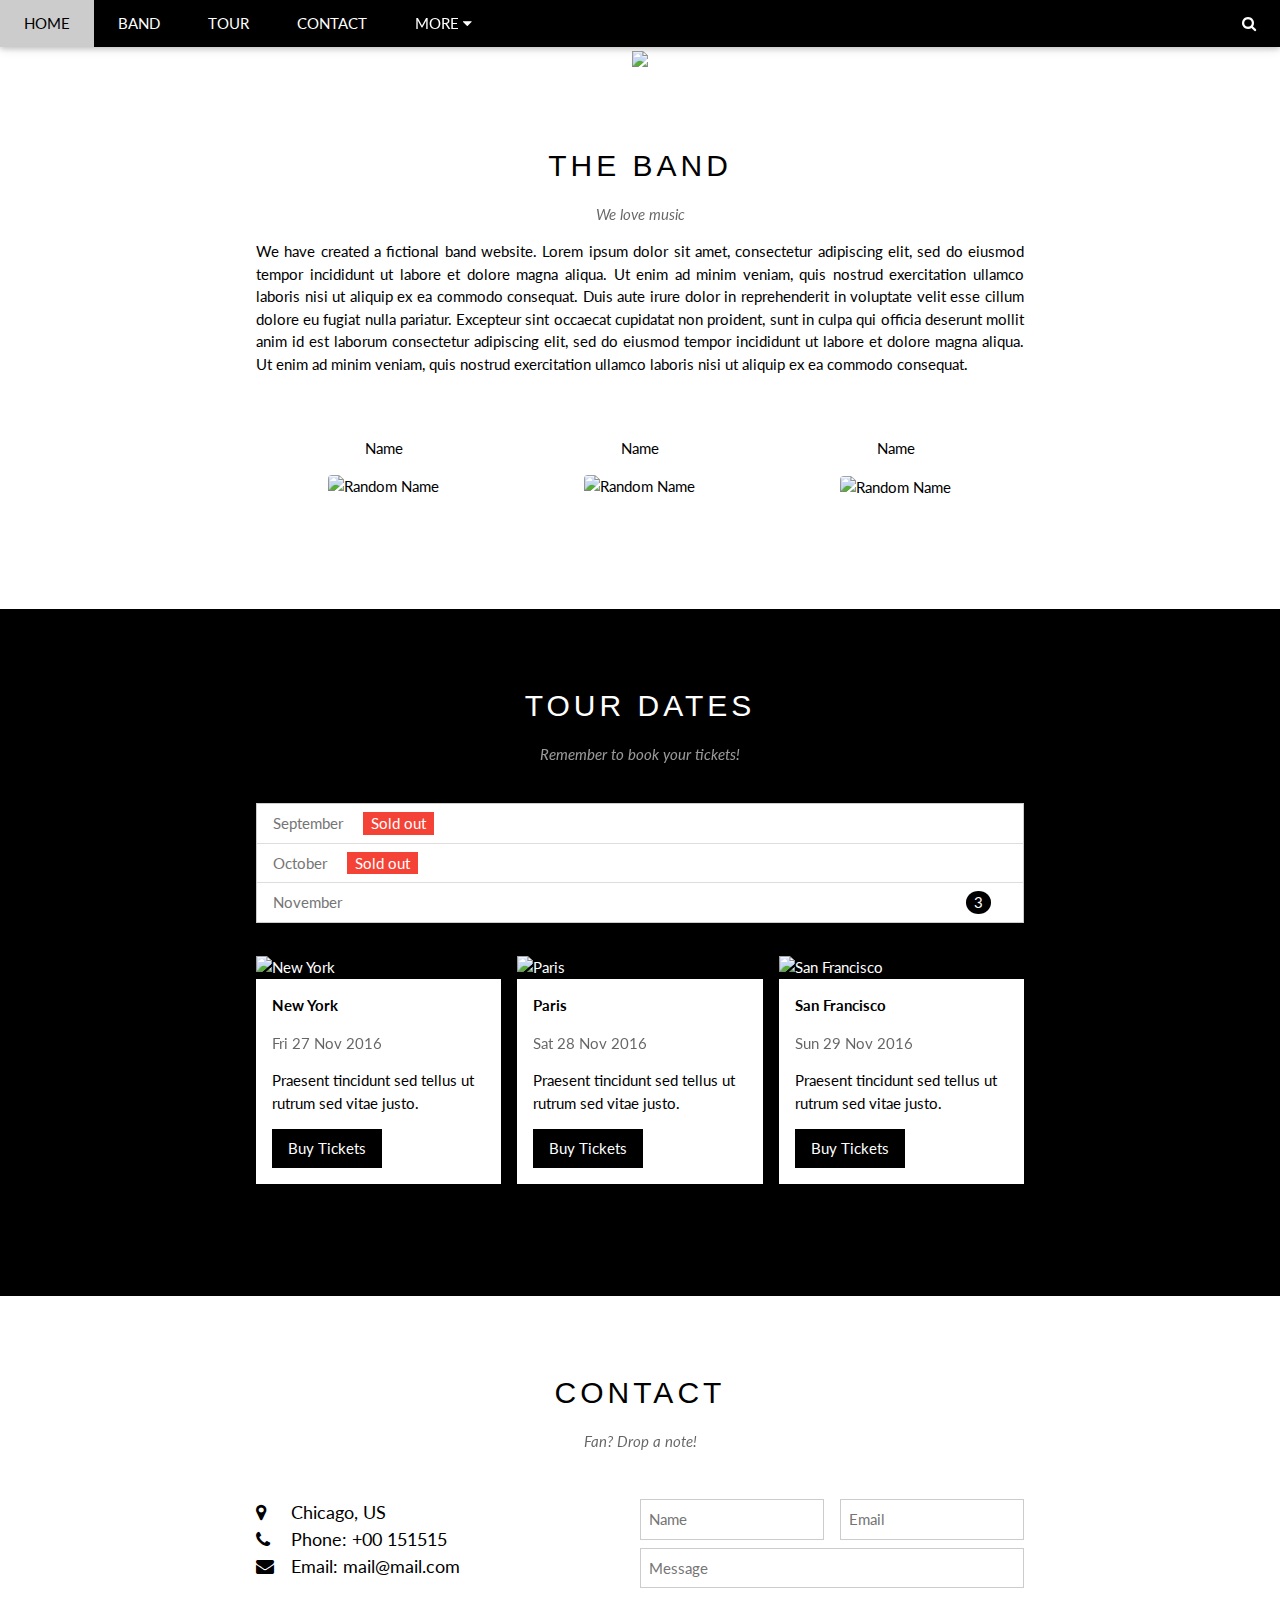
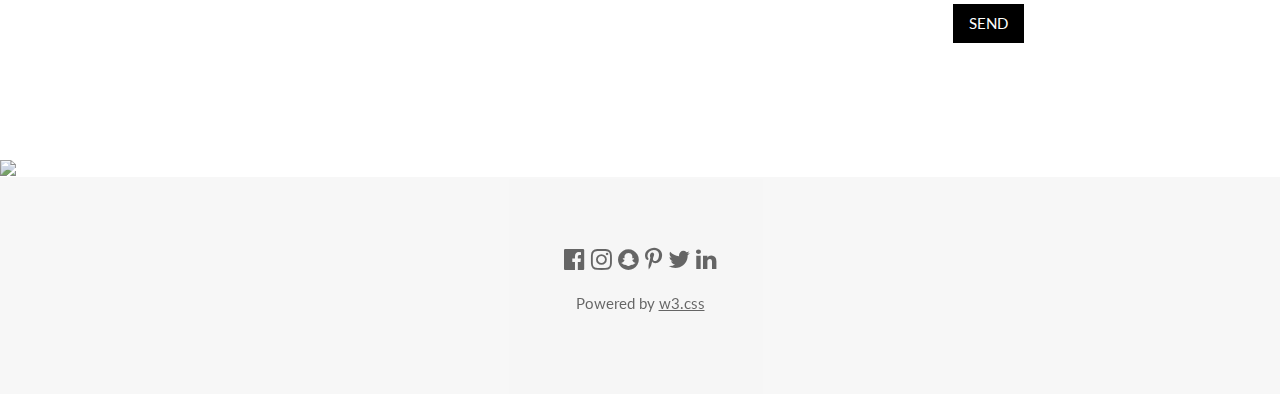
==== index.html @ 7e90edae "Create index.html" ====
<!DOCTYPE html>
<html lang="en">
<head>
<title>W3.CSS Template</title>
<meta charset="UTF-8">
<meta name="viewport" content="width=device-width, initial-scale=1">
<link rel="stylesheet" href="https://www.w3schools.com/w3css/4/w3.css">
<link rel="stylesheet" href="https://fonts.googleapis.com/css?family=Lato">
<link rel="stylesheet" href="https://cdnjs.cloudflare.com/ajax/libs/font-awesome/4.7.0/css/font-awesome.min.css">
<style>
body {font-family: "Lato", sans-serif}
.mySlides {display: none}
</style>
</head>
<body>

<!-- Navbar -->
<div class="w3-top">
  <div class="w3-bar w3-black w3-card">
    <a class="w3-bar-item w3-button w3-padding-large w3-hide-medium w3-hide-large w3-right" href="javascript:void(0)" onclick="myFunction()" title="Toggle Navigation Menu"><i class="fa fa-bars"></i></a>
    <a href="#" class="w3-bar-item w3-button w3-padding-large">HOME</a>
    <a href="#band" class="w3-bar-item w3-button w3-padding-large w3-hide-small">BAND</a>
    <a href="#tour" class="w3-bar-item w3-button w3-padding-large w3-hide-small">TOUR</a>
    <a href="#contact" class="w3-bar-item w3-button w3-padding-large w3-hide-small">CONTACT</a>
    <div class="w3-dropdown-hover w3-hide-small">
      <button class="w3-padding-large w3-button" title="More">MORE <i class="fa fa-caret-down"></i></button>     
      <div class="w3-dropdown-content w3-bar-block w3-card-4">
        <a href="#" class="w3-bar-item w3-button">Merchandise</a>
        <a href="#" class="w3-bar-item w3-button">Extras</a>
        <a href="#" class="w3-bar-item w3-button">Media</a>
      </div>
    </div>
    <a href="javascript:void(0)" class="w3-padding-large w3-hover-red w3-hide-small w3-right"><i class="fa fa-search"></i></a>
  </div>
</div>

<!-- Navbar on small screens (remove the onclick attribute if you want the navbar to always show on top of the content when clicking on the links) -->
<div id="navDemo" class="w3-bar-block w3-black w3-hide w3-hide-large w3-hide-medium w3-top" style="margin-top:46px">
  <a href="#band" class="w3-bar-item w3-button w3-padding-large" onclick="myFunction()">BAND</a>
  <a href="#tour" class="w3-bar-item w3-button w3-padding-large" onclick="myFunction()">TOUR</a>
  <a href="#contact" class="w3-bar-item w3-button w3-padding-large" onclick="myFunction()">CONTACT</a>
  <a href="#" class="w3-bar-item w3-button w3-padding-large" onclick="myFunction()">MERCH</a>
</div>

<!-- Page content -->
<div class="w3-content" style="max-width:2000px;margin-top:46px">

  <!-- Automatic Slideshow Images -->
  <div class="mySlides w3-display-container w3-center">
    <img src="/w3images/la.jpg" style="width:100%">
    <div class="w3-display-bottommiddle w3-container w3-text-white w3-padding-32 w3-hide-small">
      <h3>Los Angeles</h3>
      <p><b>We had the best time playing at Venice Beach!</b></p>   
    </div>
  </div>
  <div class="mySlides w3-display-container w3-center">
    <img src="/w3images/ny.jpg" style="width:100%">
    <div class="w3-display-bottommiddle w3-container w3-text-white w3-padding-32 w3-hide-small">
      <h3>New York</h3>
      <p><b>The atmosphere in New York is lorem ipsum.</b></p>    
    </div>
  </div>
  <div class="mySlides w3-display-container w3-center">
    <img src="/w3images/chicago.jpg" style="width:100%">
    <div class="w3-display-bottommiddle w3-container w3-text-white w3-padding-32 w3-hide-small">
      <h3>Chicago</h3>
      <p><b>Thank you, Chicago - A night we won't forget.</b></p>    
    </div>
  </div>

  <!-- The Band Section -->
  <div class="w3-container w3-content w3-center w3-padding-64" style="max-width:800px" id="band">
    <h2 class="w3-wide">THE BAND</h2>
    <p class="w3-opacity"><i>We love music</i></p>
    <p class="w3-justify">We have created a fictional band website. Lorem ipsum dolor sit amet, consectetur adipiscing elit, sed do eiusmod tempor incididunt ut labore et dolore magna aliqua. Ut enim ad minim veniam, quis nostrud exercitation ullamco laboris nisi ut aliquip
      ex ea commodo consequat. Duis aute irure dolor in reprehenderit in voluptate velit esse cillum dolore eu fugiat nulla pariatur. Excepteur sint occaecat cupidatat non proident, sunt in culpa qui officia deserunt mollit anim id est laborum consectetur
      adipiscing elit, sed do eiusmod tempor incididunt ut labore et dolore magna aliqua. Ut enim ad minim veniam, quis nostrud exercitation ullamco laboris nisi ut aliquip ex ea commodo consequat.</p>
    <div class="w3-row w3-padding-32">
      <div class="w3-third">
        <p>Name</p>
        <img src="/w3images/bandmember.jpg" class="w3-round w3-margin-bottom" alt="Random Name" style="width:60%">
      </div>
      <div class="w3-third">
        <p>Name</p>
        <img src="/w3images/bandmember.jpg" class="w3-round w3-margin-bottom" alt="Random Name" style="width:60%">
      </div>
      <div class="w3-third">
        <p>Name</p>
        <img src="/w3images/bandmember.jpg" class="w3-round" alt="Random Name" style="width:60%">
      </div>
    </div>
  </div>

  <!-- The Tour Section -->
  <div class="w3-black" id="tour">
    <div class="w3-container w3-content w3-padding-64" style="max-width:800px">
      <h2 class="w3-wide w3-center">TOUR DATES</h2>
      <p class="w3-opacity w3-center"><i>Remember to book your tickets!</i></p><br>

      <ul class="w3-ul w3-border w3-white w3-text-grey">
        <li class="w3-padding">September <span class="w3-tag w3-red w3-margin-left">Sold out</span></li>
        <li class="w3-padding">October <span class="w3-tag w3-red w3-margin-left">Sold out</span></li>
        <li class="w3-padding">November <span class="w3-badge w3-right w3-margin-right">3</span></li>
      </ul>

      <div class="w3-row-padding w3-padding-32" style="margin:0 -16px">
        <div class="w3-third w3-margin-bottom">
          <img src="/w3images/newyork.jpg" alt="New York" style="width:100%" class="w3-hover-opacity">
          <div class="w3-container w3-white">
            <p><b>New York</b></p>
            <p class="w3-opacity">Fri 27 Nov 2016</p>
            <p>Praesent tincidunt sed tellus ut rutrum sed vitae justo.</p>
            <button class="w3-button w3-black w3-margin-bottom" onclick="document.getElementById('ticketModal').style.display='block'">Buy Tickets</button>
          </div>
        </div>
        <div class="w3-third w3-margin-bottom">
          <img src="/w3images/paris.jpg" alt="Paris" style="width:100%" class="w3-hover-opacity">
          <div class="w3-container w3-white">
            <p><b>Paris</b></p>
            <p class="w3-opacity">Sat 28 Nov 2016</p>
            <p>Praesent tincidunt sed tellus ut rutrum sed vitae justo.</p>
            <button class="w3-button w3-black w3-margin-bottom" onclick="document.getElementById('ticketModal').style.display='block'">Buy Tickets</button>
          </div>
        </div>
        <div class="w3-third w3-margin-bottom">
          <img src="/w3images/sanfran.jpg" alt="San Francisco" style="width:100%" class="w3-hover-opacity">
          <div class="w3-container w3-white">
            <p><b>San Francisco</b></p>
            <p class="w3-opacity">Sun 29 Nov 2016</p>
            <p>Praesent tincidunt sed tellus ut rutrum sed vitae justo.</p>
            <button class="w3-button w3-black w3-margin-bottom" onclick="document.getElementById('ticketModal').style.display='block'">Buy Tickets</button>
          </div>
        </div>
      </div>
    </div>
  </div>

  <!-- Ticket Modal -->
  <div id="ticketModal" class="w3-modal">
    <div class="w3-modal-content w3-animate-top w3-card-4">
      <header class="w3-container w3-teal w3-center w3-padding-32"> 
        <span onclick="document.getElementById('ticketModal').style.display='none'" 
       class="w3-button w3-teal w3-xlarge w3-display-topright">×</span>
        <h2 class="w3-wide"><i class="fa fa-suitcase w3-margin-right"></i>Tickets</h2>
      </header>
      <div class="w3-container">
        <p><label><i class="fa fa-shopping-cart"></i> Tickets, $15 per person</label></p>
        <input class="w3-input w3-border" type="text" placeholder="How many?">
        <p><label><i class="fa fa-user"></i> Send To</label></p>
        <input class="w3-input w3-border" type="text" placeholder="Enter email">
        <button class="w3-button w3-block w3-teal w3-padding-16 w3-section w3-right">PAY <i class="fa fa-check"></i></button>
        <button class="w3-button w3-red w3-section" onclick="document.getElementById('ticketModal').style.display='none'">Close <i class="fa fa-remove"></i></button>
        <p class="w3-right">Need <a href="#" class="w3-text-blue">help?</a></p>
      </div>
    </div>
  </div>

  <!-- The Contact Section -->
  <div class="w3-container w3-content w3-padding-64" style="max-width:800px" id="contact">
    <h2 class="w3-wide w3-center">CONTACT</h2>
    <p class="w3-opacity w3-center"><i>Fan? Drop a note!</i></p>
    <div class="w3-row w3-padding-32">
      <div class="w3-col m6 w3-large w3-margin-bottom">
        <i class="fa fa-map-marker" style="width:30px"></i> Chicago, US<br>
        <i class="fa fa-phone" style="width:30px"></i> Phone: +00 151515<br>
        <i class="fa fa-envelope" style="width:30px"> </i> Email: mail@mail.com<br>
      </div>
      <div class="w3-col m6">
        <form action="/action_page.php" target="_blank">
          <div class="w3-row-padding" style="margin:0 -16px 8px -16px">
            <div class="w3-half">
              <input class="w3-input w3-border" type="text" placeholder="Name" required name="Name">
            </div>
            <div class="w3-half">
              <input class="w3-input w3-border" type="text" placeholder="Email" required name="Email">
            </div>
          </div>
          <input class="w3-input w3-border" type="text" placeholder="Message" required name="Message">
          <button class="w3-button w3-black w3-section w3-right" type="submit">SEND</button>
        </form>
      </div>
    </div>
  </div>
  
<!-- End Page Content -->
</div>

<!-- Image of location/map -->
<img src="/w3images/map.jpg" class="w3-image w3-greyscale-min" style="width:100%">

<!-- Footer -->
<footer class="w3-container w3-padding-64 w3-center w3-opacity w3-light-grey w3-xlarge">
  <i class="fa fa-facebook-official w3-hover-opacity"></i>
  <i class="fa fa-instagram w3-hover-opacity"></i>
  <i class="fa fa-snapchat w3-hover-opacity"></i>
  <i class="fa fa-pinterest-p w3-hover-opacity"></i>
  <i class="fa fa-twitter w3-hover-opacity"></i>
  <i class="fa fa-linkedin w3-hover-opacity"></i>
  <p class="w3-medium">Powered by <a href="https://www.w3schools.com/w3css/default.asp" target="_blank">w3.css</a></p>
</footer>

<script>
// Automatic Slideshow - change image every 4 seconds
var myIndex = 0;
carousel();

function carousel() {
  var i;
  var x = document.getElementsByClassName("mySlides");
  for (i = 0; i < x.length; i++) {
    x[i].style.display = "none";  
  }
  myIndex++;
  if (myIndex > x.length) {myIndex = 1}    
  x[myIndex-1].style.display = "block";  
  setTimeout(carousel, 4000);    
}

// Used to toggle the menu on small screens when clicking on the menu button
function myFunction() {
  var x = document.getElementById("navDemo");
  if (x.className.indexOf("w3-show") == -1) {
    x.className += " w3-show";
  } else { 
    x.className = x.className.replace(" w3-show", "");
  }
}

// When the user clicks anywhere outside of the modal, close it
var modal = document.getElementById('ticketModal');
window.onclick = function(event) {
  if (event.target == modal) {
    modal.style.display = "none";
  }
}
</script>

</body>
</html>
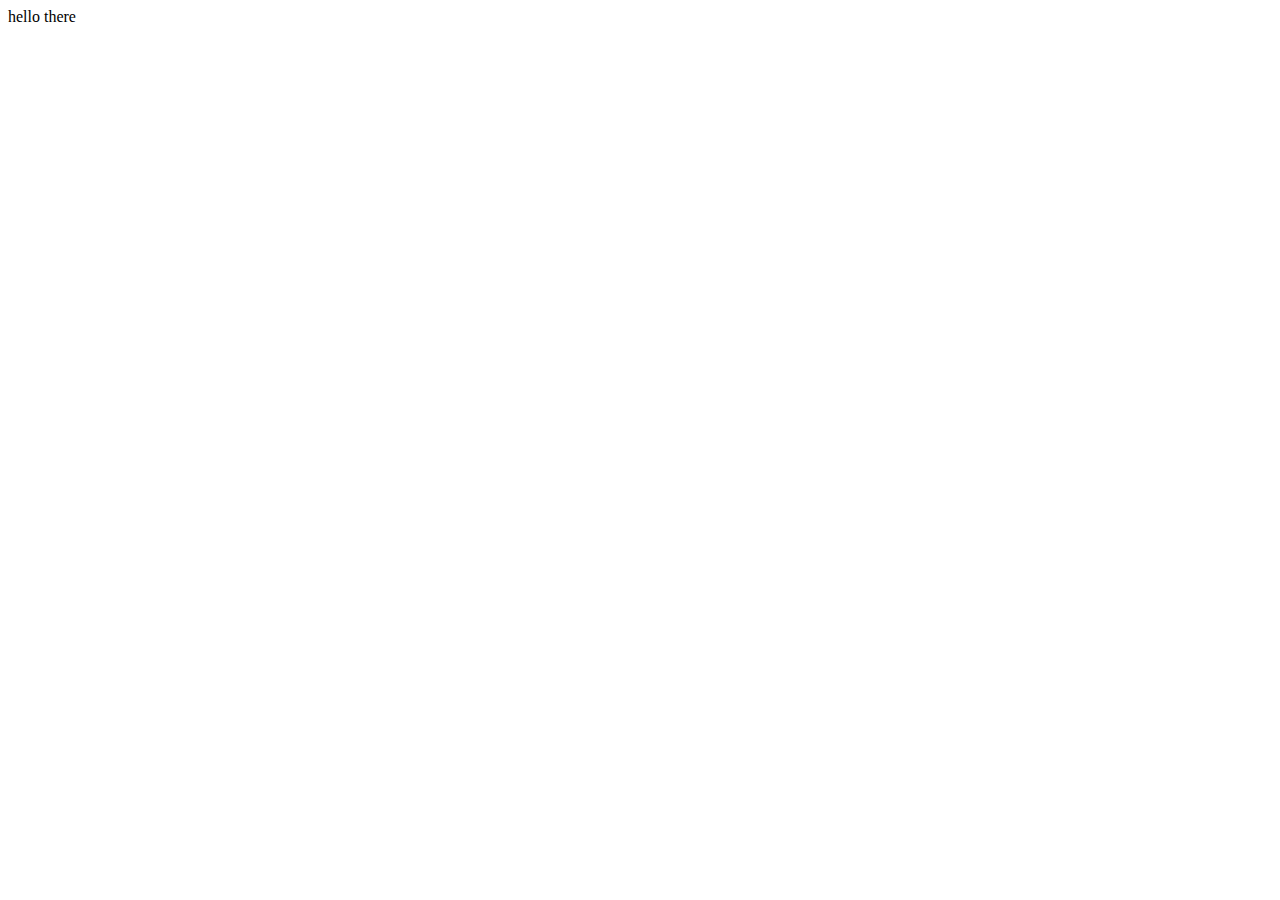
==== commit d150dea3: "update" ====
--- a/index.html
+++ b/index.html
@@ -4,236 +4,9 @@
 <title>W3.CSS Template</title>
 <meta charset="UTF-8">
 <meta name="viewport" content="width=device-width, initial-scale=1">
-<link rel="stylesheet" href="https://www.w3schools.com/w3css/4/w3.css">
-<link rel="stylesheet" href="https://fonts.googleapis.com/css?family=Lato">
-<link rel="stylesheet" href="https://cdnjs.cloudflare.com/ajax/libs/font-awesome/4.7.0/css/font-awesome.min.css">
-<style>
-body {font-family: "Lato", sans-serif}
-.mySlides {display: none}
-</style>
 </head>
 <body>
-
-<!-- Navbar -->
-<div class="w3-top">
-  <div class="w3-bar w3-black w3-card">
-    <a class="w3-bar-item w3-button w3-padding-large w3-hide-medium w3-hide-large w3-right" href="javascript:void(0)" onclick="myFunction()" title="Toggle Navigation Menu"><i class="fa fa-bars"></i></a>
-    <a href="#" class="w3-bar-item w3-button w3-padding-large">HOME</a>
-    <a href="#band" class="w3-bar-item w3-button w3-padding-large w3-hide-small">BAND</a>
-    <a href="#tour" class="w3-bar-item w3-button w3-padding-large w3-hide-small">TOUR</a>
-    <a href="#contact" class="w3-bar-item w3-button w3-padding-large w3-hide-small">CONTACT</a>
-    <div class="w3-dropdown-hover w3-hide-small">
-      <button class="w3-padding-large w3-button" title="More">MORE <i class="fa fa-caret-down"></i></button>     
-      <div class="w3-dropdown-content w3-bar-block w3-card-4">
-        <a href="#" class="w3-bar-item w3-button">Merchandise</a>
-        <a href="#" class="w3-bar-item w3-button">Extras</a>
-        <a href="#" class="w3-bar-item w3-button">Media</a>
-      </div>
-    </div>
-    <a href="javascript:void(0)" class="w3-padding-large w3-hover-red w3-hide-small w3-right"><i class="fa fa-search"></i></a>
-  </div>
-</div>
-
-<!-- Navbar on small screens (remove the onclick attribute if you want the navbar to always show on top of the content when clicking on the links) -->
-<div id="navDemo" class="w3-bar-block w3-black w3-hide w3-hide-large w3-hide-medium w3-top" style="margin-top:46px">
-  <a href="#band" class="w3-bar-item w3-button w3-padding-large" onclick="myFunction()">BAND</a>
-  <a href="#tour" class="w3-bar-item w3-button w3-padding-large" onclick="myFunction()">TOUR</a>
-  <a href="#contact" class="w3-bar-item w3-button w3-padding-large" onclick="myFunction()">CONTACT</a>
-  <a href="#" class="w3-bar-item w3-button w3-padding-large" onclick="myFunction()">MERCH</a>
-</div>
-
-<!-- Page content -->
-<div class="w3-content" style="max-width:2000px;margin-top:46px">
-
-  <!-- Automatic Slideshow Images -->
-  <div class="mySlides w3-display-container w3-center">
-    <img src="/w3images/la.jpg" style="width:100%">
-    <div class="w3-display-bottommiddle w3-container w3-text-white w3-padding-32 w3-hide-small">
-      <h3>Los Angeles</h3>
-      <p><b>We had the best time playing at Venice Beach!</b></p>   
-    </div>
-  </div>
-  <div class="mySlides w3-display-container w3-center">
-    <img src="/w3images/ny.jpg" style="width:100%">
-    <div class="w3-display-bottommiddle w3-container w3-text-white w3-padding-32 w3-hide-small">
-      <h3>New York</h3>
-      <p><b>The atmosphere in New York is lorem ipsum.</b></p>    
-    </div>
-  </div>
-  <div class="mySlides w3-display-container w3-center">
-    <img src="/w3images/chicago.jpg" style="width:100%">
-    <div class="w3-display-bottommiddle w3-container w3-text-white w3-padding-32 w3-hide-small">
-      <h3>Chicago</h3>
-      <p><b>Thank you, Chicago - A night we won't forget.</b></p>    
-    </div>
-  </div>
-
-  <!-- The Band Section -->
-  <div class="w3-container w3-content w3-center w3-padding-64" style="max-width:800px" id="band">
-    <h2 class="w3-wide">THE BAND</h2>
-    <p class="w3-opacity"><i>We love music</i></p>
-    <p class="w3-justify">We have created a fictional band website. Lorem ipsum dolor sit amet, consectetur adipiscing elit, sed do eiusmod tempor incididunt ut labore et dolore magna aliqua. Ut enim ad minim veniam, quis nostrud exercitation ullamco laboris nisi ut aliquip
-      ex ea commodo consequat. Duis aute irure dolor in reprehenderit in voluptate velit esse cillum dolore eu fugiat nulla pariatur. Excepteur sint occaecat cupidatat non proident, sunt in culpa qui officia deserunt mollit anim id est laborum consectetur
-      adipiscing elit, sed do eiusmod tempor incididunt ut labore et dolore magna aliqua. Ut enim ad minim veniam, quis nostrud exercitation ullamco laboris nisi ut aliquip ex ea commodo consequat.</p>
-    <div class="w3-row w3-padding-32">
-      <div class="w3-third">
-        <p>Name</p>
-        <img src="/w3images/bandmember.jpg" class="w3-round w3-margin-bottom" alt="Random Name" style="width:60%">
-      </div>
-      <div class="w3-third">
-        <p>Name</p>
-        <img src="/w3images/bandmember.jpg" class="w3-round w3-margin-bottom" alt="Random Name" style="width:60%">
-      </div>
-      <div class="w3-third">
-        <p>Name</p>
-        <img src="/w3images/bandmember.jpg" class="w3-round" alt="Random Name" style="width:60%">
-      </div>
-    </div>
-  </div>
-
-  <!-- The Tour Section -->
-  <div class="w3-black" id="tour">
-    <div class="w3-container w3-content w3-padding-64" style="max-width:800px">
-      <h2 class="w3-wide w3-center">TOUR DATES</h2>
-      <p class="w3-opacity w3-center"><i>Remember to book your tickets!</i></p><br>
-
-      <ul class="w3-ul w3-border w3-white w3-text-grey">
-        <li class="w3-padding">September <span class="w3-tag w3-red w3-margin-left">Sold out</span></li>
-        <li class="w3-padding">October <span class="w3-tag w3-red w3-margin-left">Sold out</span></li>
-        <li class="w3-padding">November <span class="w3-badge w3-right w3-margin-right">3</span></li>
-      </ul>
-
-      <div class="w3-row-padding w3-padding-32" style="margin:0 -16px">
-        <div class="w3-third w3-margin-bottom">
-          <img src="/w3images/newyork.jpg" alt="New York" style="width:100%" class="w3-hover-opacity">
-          <div class="w3-container w3-white">
-            <p><b>New York</b></p>
-            <p class="w3-opacity">Fri 27 Nov 2016</p>
-            <p>Praesent tincidunt sed tellus ut rutrum sed vitae justo.</p>
-            <button class="w3-button w3-black w3-margin-bottom" onclick="document.getElementById('ticketModal').style.display='block'">Buy Tickets</button>
-          </div>
-        </div>
-        <div class="w3-third w3-margin-bottom">
-          <img src="/w3images/paris.jpg" alt="Paris" style="width:100%" class="w3-hover-opacity">
-          <div class="w3-container w3-white">
-            <p><b>Paris</b></p>
-            <p class="w3-opacity">Sat 28 Nov 2016</p>
-            <p>Praesent tincidunt sed tellus ut rutrum sed vitae justo.</p>
-            <button class="w3-button w3-black w3-margin-bottom" onclick="document.getElementById('ticketModal').style.display='block'">Buy Tickets</button>
-          </div>
-        </div>
-        <div class="w3-third w3-margin-bottom">
-          <img src="/w3images/sanfran.jpg" alt="San Francisco" style="width:100%" class="w3-hover-opacity">
-          <div class="w3-container w3-white">
-            <p><b>San Francisco</b></p>
-            <p class="w3-opacity">Sun 29 Nov 2016</p>
-            <p>Praesent tincidunt sed tellus ut rutrum sed vitae justo.</p>
-            <button class="w3-button w3-black w3-margin-bottom" onclick="document.getElementById('ticketModal').style.display='block'">Buy Tickets</button>
-          </div>
-        </div>
-      </div>
-    </div>
-  </div>
-
-  <!-- Ticket Modal -->
-  <div id="ticketModal" class="w3-modal">
-    <div class="w3-modal-content w3-animate-top w3-card-4">
-      <header class="w3-container w3-teal w3-center w3-padding-32"> 
-        <span onclick="document.getElementById('ticketModal').style.display='none'" 
-       class="w3-button w3-teal w3-xlarge w3-display-topright">×</span>
-        <h2 class="w3-wide"><i class="fa fa-suitcase w3-margin-right"></i>Tickets</h2>
-      </header>
-      <div class="w3-container">
-        <p><label><i class="fa fa-shopping-cart"></i> Tickets, $15 per person</label></p>
-        <input class="w3-input w3-border" type="text" placeholder="How many?">
-        <p><label><i class="fa fa-user"></i> Send To</label></p>
-        <input class="w3-input w3-border" type="text" placeholder="Enter email">
-        <button class="w3-button w3-block w3-teal w3-padding-16 w3-section w3-right">PAY <i class="fa fa-check"></i></button>
-        <button class="w3-button w3-red w3-section" onclick="document.getElementById('ticketModal').style.display='none'">Close <i class="fa fa-remove"></i></button>
-        <p class="w3-right">Need <a href="#" class="w3-text-blue">help?</a></p>
-      </div>
-    </div>
-  </div>
-
-  <!-- The Contact Section -->
-  <div class="w3-container w3-content w3-padding-64" style="max-width:800px" id="contact">
-    <h2 class="w3-wide w3-center">CONTACT</h2>
-    <p class="w3-opacity w3-center"><i>Fan? Drop a note!</i></p>
-    <div class="w3-row w3-padding-32">
-      <div class="w3-col m6 w3-large w3-margin-bottom">
-        <i class="fa fa-map-marker" style="width:30px"></i> Chicago, US<br>
-        <i class="fa fa-phone" style="width:30px"></i> Phone: +00 151515<br>
-        <i class="fa fa-envelope" style="width:30px"> </i> Email: mail@mail.com<br>
-      </div>
-      <div class="w3-col m6">
-        <form action="/action_page.php" target="_blank">
-          <div class="w3-row-padding" style="margin:0 -16px 8px -16px">
-            <div class="w3-half">
-              <input class="w3-input w3-border" type="text" placeholder="Name" required name="Name">
-            </div>
-            <div class="w3-half">
-              <input class="w3-input w3-border" type="text" placeholder="Email" required name="Email">
-            </div>
-          </div>
-          <input class="w3-input w3-border" type="text" placeholder="Message" required name="Message">
-          <button class="w3-button w3-black w3-section w3-right" type="submit">SEND</button>
-        </form>
-      </div>
-    </div>
-  </div>
-  
-<!-- End Page Content -->
-</div>
-
-<!-- Image of location/map -->
-<img src="/w3images/map.jpg" class="w3-image w3-greyscale-min" style="width:100%">
-
-<!-- Footer -->
-<footer class="w3-container w3-padding-64 w3-center w3-opacity w3-light-grey w3-xlarge">
-  <i class="fa fa-facebook-official w3-hover-opacity"></i>
-  <i class="fa fa-instagram w3-hover-opacity"></i>
-  <i class="fa fa-snapchat w3-hover-opacity"></i>
-  <i class="fa fa-pinterest-p w3-hover-opacity"></i>
-  <i class="fa fa-twitter w3-hover-opacity"></i>
-  <i class="fa fa-linkedin w3-hover-opacity"></i>
-  <p class="w3-medium">Powered by <a href="https://www.w3schools.com/w3css/default.asp" target="_blank">w3.css</a></p>
-</footer>
-
-<script>
-// Automatic Slideshow - change image every 4 seconds
-var myIndex = 0;
-carousel();
-
-function carousel() {
-  var i;
-  var x = document.getElementsByClassName("mySlides");
-  for (i = 0; i < x.length; i++) {
-    x[i].style.display = "none";  
-  }
-  myIndex++;
-  if (myIndex > x.length) {myIndex = 1}    
-  x[myIndex-1].style.display = "block";  
-  setTimeout(carousel, 4000);    
-}
-
-// Used to toggle the menu on small screens when clicking on the menu button
-function myFunction() {
-  var x = document.getElementById("navDemo");
-  if (x.className.indexOf("w3-show") == -1) {
-    x.className += " w3-show";
-  } else { 
-    x.className = x.className.replace(" w3-show", "");
-  }
-}
-
-// When the user clicks anywhere outside of the modal, close it
-var modal = document.getElementById('ticketModal');
-window.onclick = function(event) {
-  if (event.target == modal) {
-    modal.style.display = "none";
-  }
-}
-</script>
+    hello there
 
 </body>
 </html>
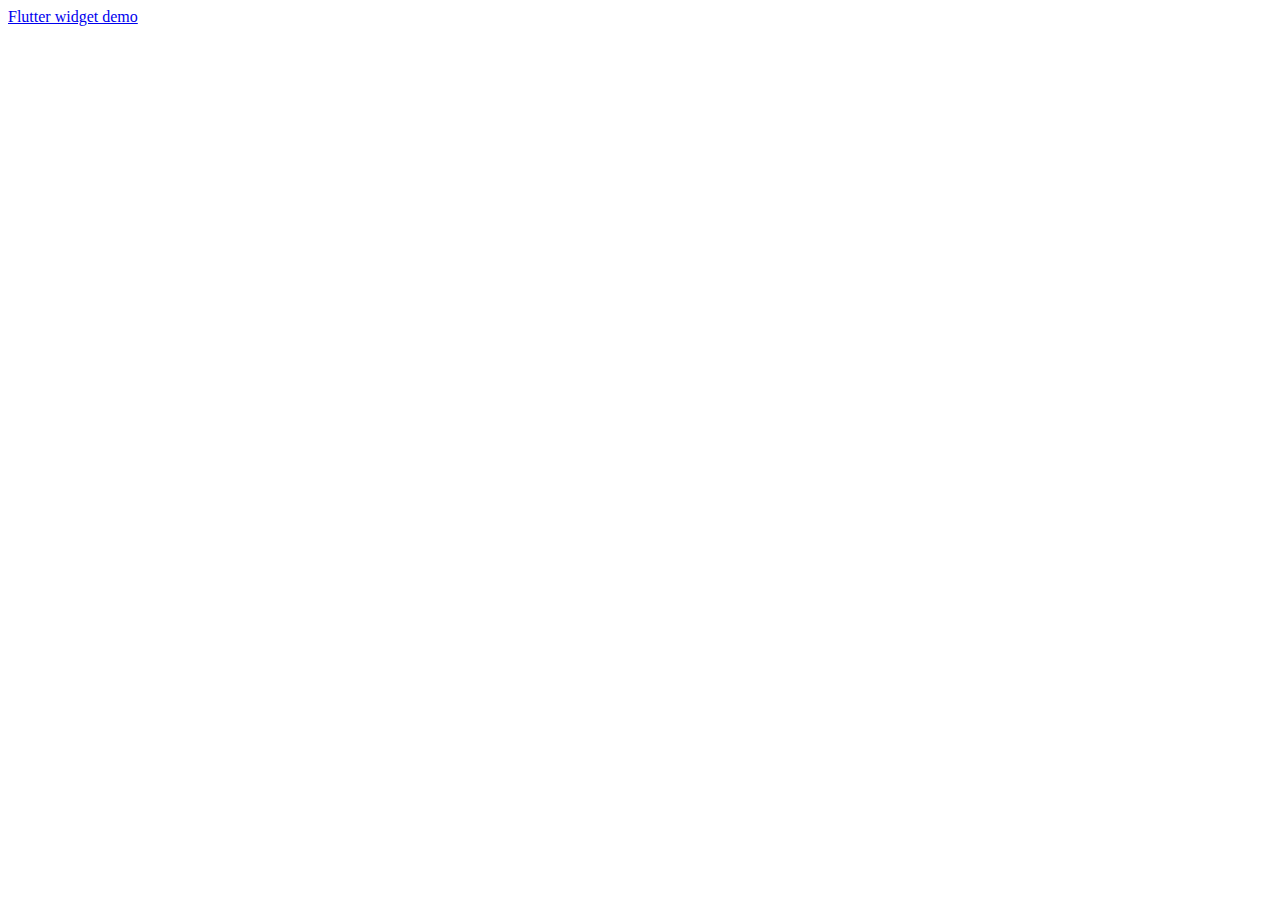
==== commit 708b5e0f: "Update site" ====
--- a/index.html
+++ b/index.html
@@ -6,7 +6,7 @@
 <meta name="viewport" content="width=device-width, initial-scale=1">
 </head>
 <body>
-    hello there
+    <a href="learn-flutter/flutter-widget-demo/">Flutter widget demo</a>
 
 </body>
 </html>
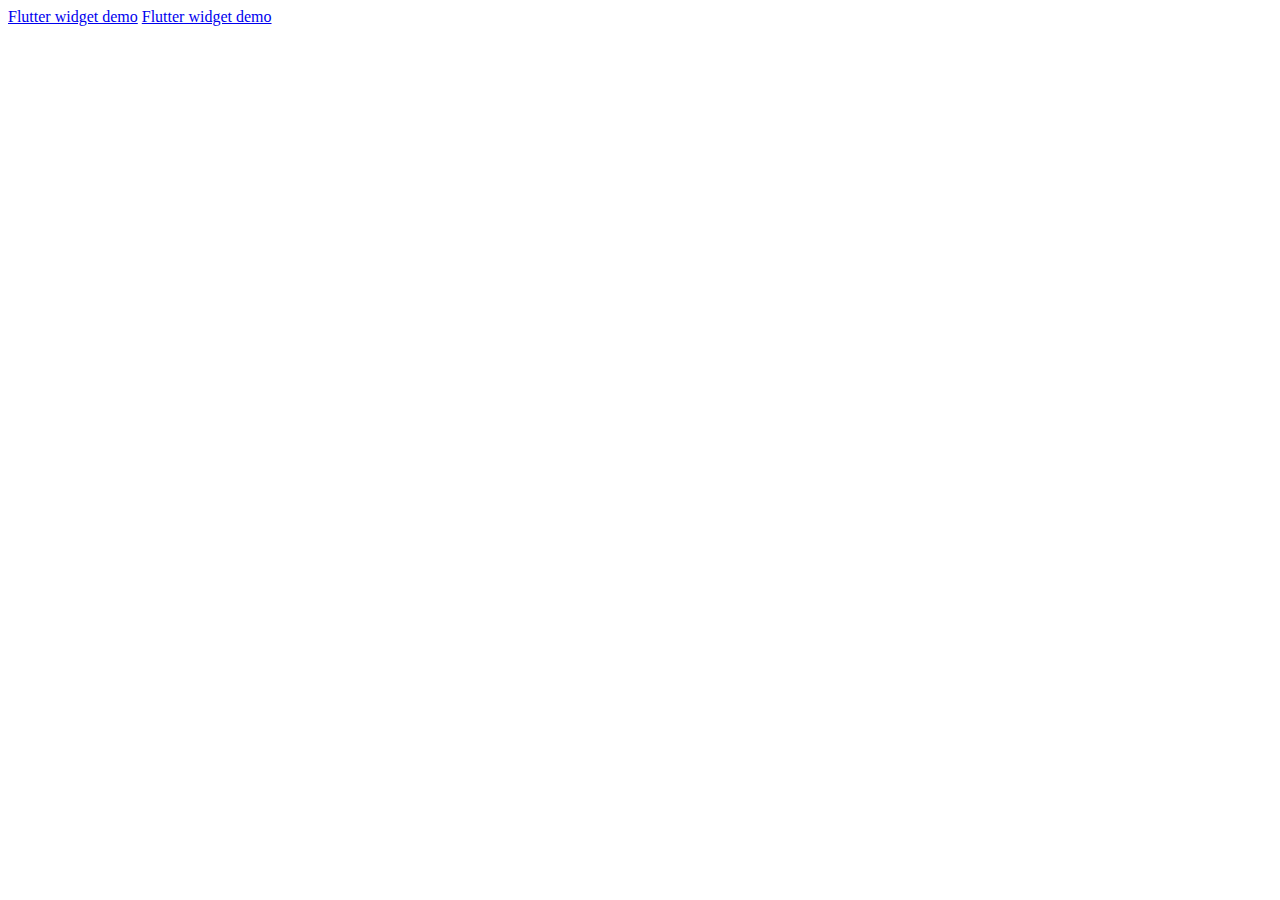
==== commit 1abcc9c7: "Update site" ====
--- a/index.html
+++ b/index.html
@@ -6,7 +6,10 @@
 <meta name="viewport" content="width=device-width, initial-scale=1">
 </head>
 <body>
-    <a href="learn-flutter/flutter-widget-demo/">Flutter widget demo</a>
+    <a href="/learn-flutter/flutter-widget-demo/">Flutter widget demo</a>
+
+    <a href="/learn-flutter/projects/memory-game/">Flutter widget demo</a>
+
 
 </body>
 </html>
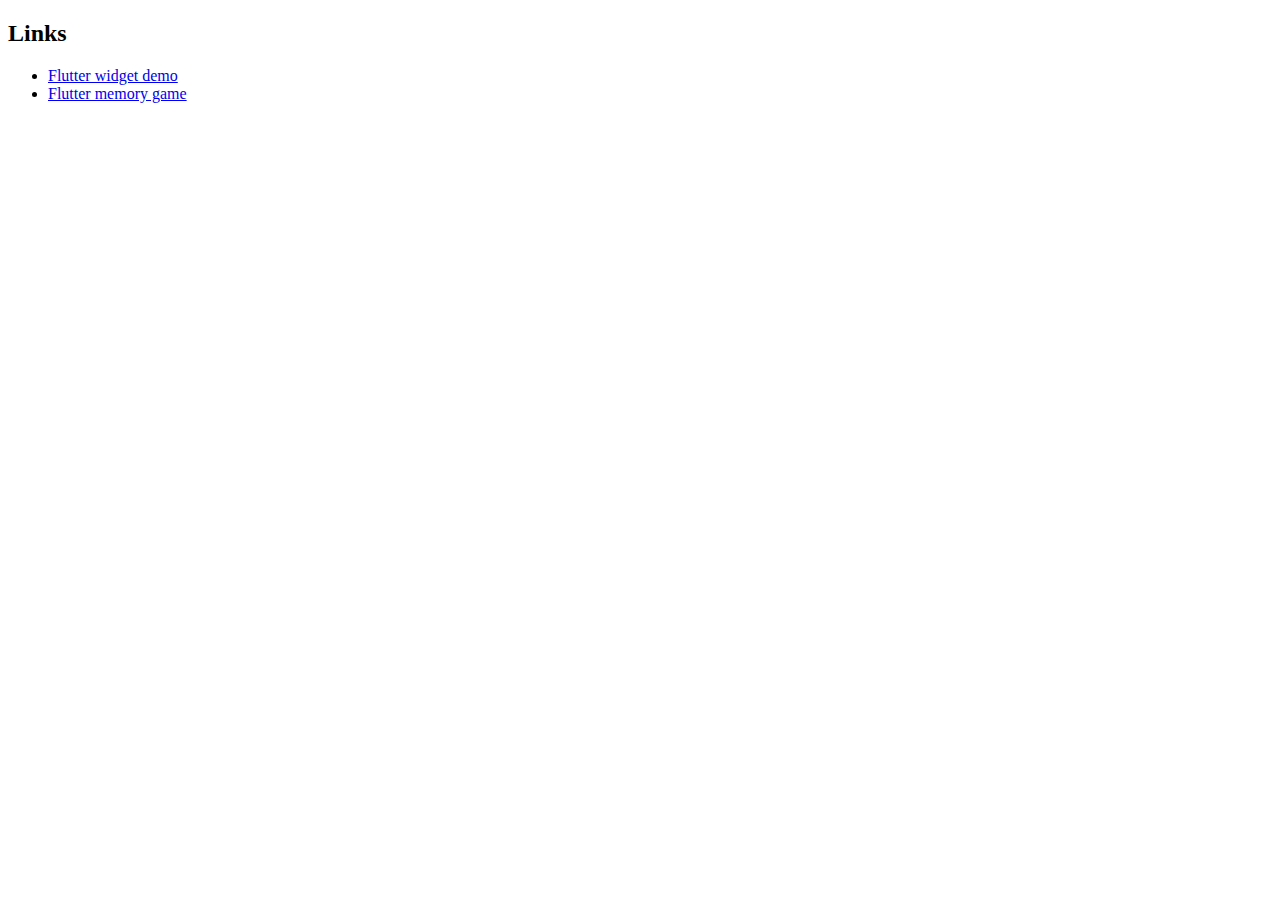
==== commit 3156cc07: "Update site" ====
--- a/index.html
+++ b/index.html
@@ -1,15 +1,23 @@
 <!DOCTYPE html>
 <html lang="en">
-<head>
-<title>W3.CSS Template</title>
-<meta charset="UTF-8">
-<meta name="viewport" content="width=device-width, initial-scale=1">
-</head>
-<body>
-    <a href="/learn-flutter/flutter-widget-demo/">Flutter widget demo</a>
+  <head>
+    <title>W3.CSS Template</title>
+    <meta charset="UTF-8">
+    <meta name="viewport" content="width=device-width, initial-scale=1">
+  </head>
+  <body>
 
-    <a href="/learn-flutter/projects/memory-game/">Flutter widget demo</a>
+    <h2>Links</h2>
+    <ul>
+      <li>
+        <a href="/learn-flutter/flutter-widget-demo/">Flutter widget demo</a>
+      </li>
+      <li>
+        <a href="/learn-flutter/projects/memory-game/">Flutter memory game</a>
+      </li>
+    </ul>
 
 
-</body>
+
+  </body>
 </html>
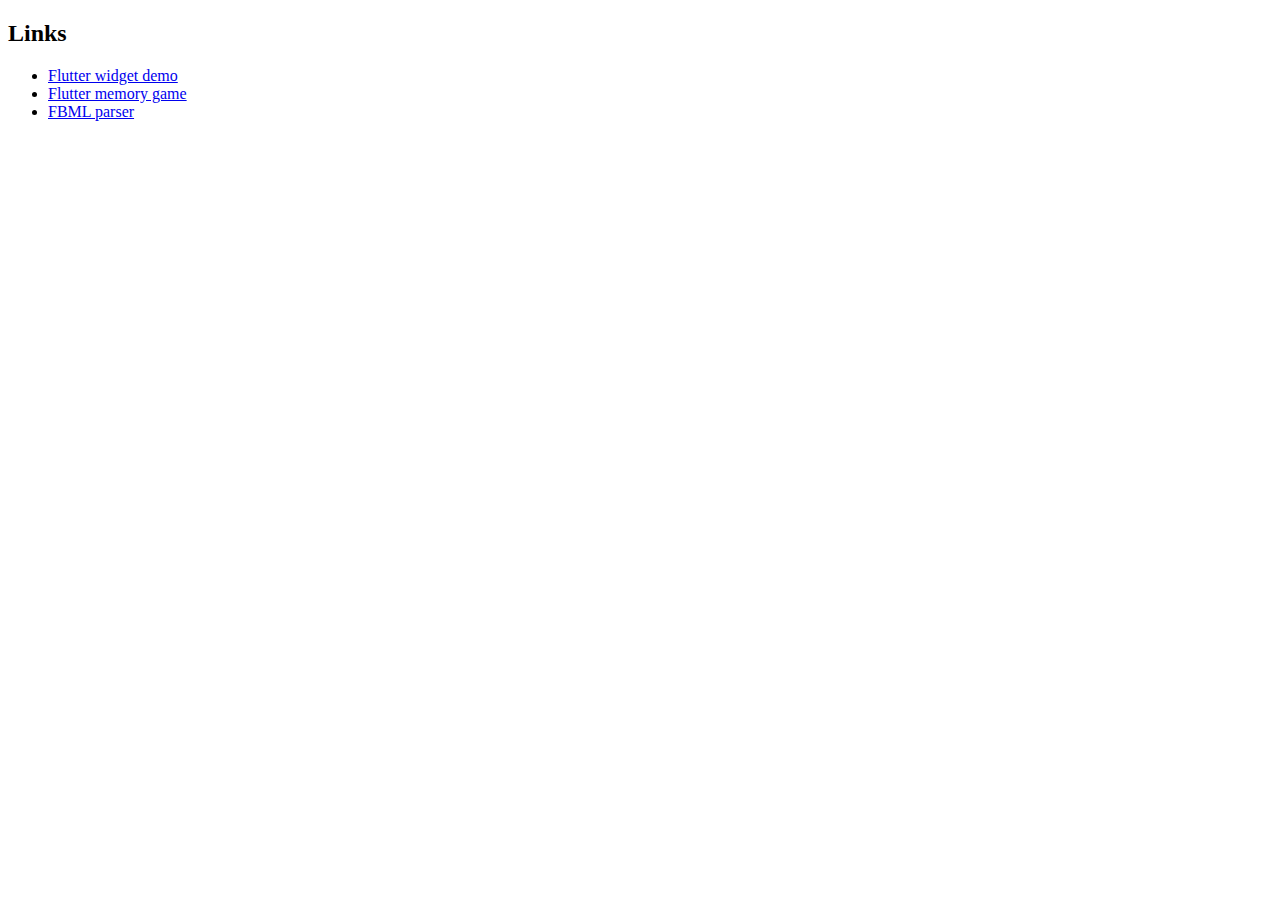
==== commit 48d49c7d: "Update site" ====
--- a/index.html
+++ b/index.html
@@ -15,6 +15,9 @@
       <li>
         <a href="/learn-flutter/projects/memory-game/">Flutter memory game</a>
       </li>
+      <li>
+        <a href="/utils/fbml">FBML parser</a>
+      </li>
     </ul>
 
 
